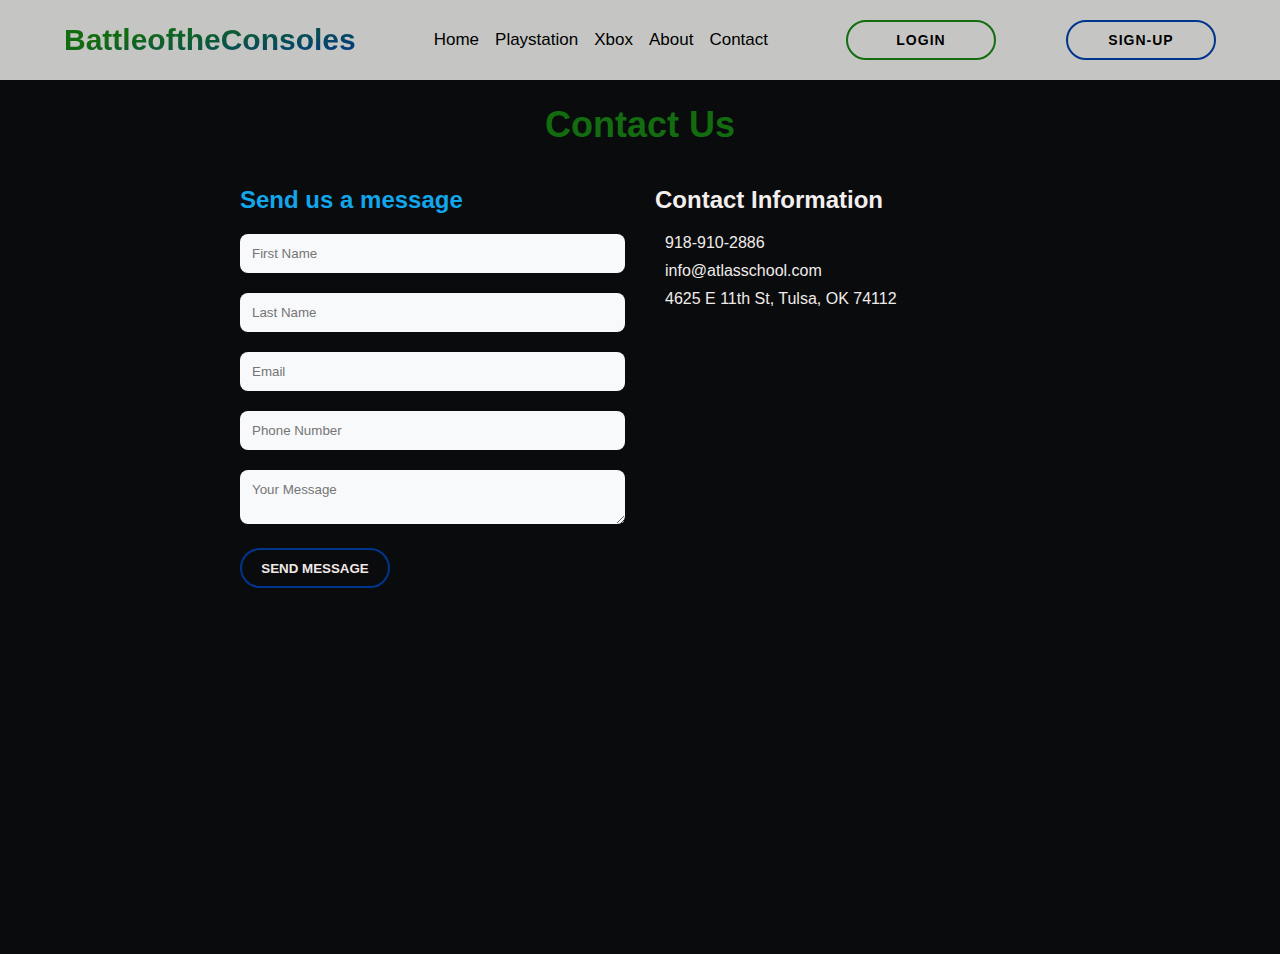
==== contact.html @ 3fb7b31c "Added styling to contact page" ====
<!DOCTYPE html>
<html lang="en">
<head>
    <meta charset="UTF-8">
    <meta name="viewport" content="width=device-width, initial-scale=1.0">
    <title>Xbox Page</title>
    <link rel="stylesheet" href="https://cdnjs.cloudflare.com/ajax/libs/font-awesome/6.7.1/css/all.min.css" integrity="sha512-5Hs3dF2AEPkpNAR7UiOHba+lRSJNeM2ECkwxUIxC1Q/FLycGTbNapWXB4tP889k5T5Ju8fs4b1P5z/iB4nMfSQ==" crossorigin="anonymous" referrerpolicy="no-referrer" />
    <link rel="stylesheet" href="assets/contact.css">
</head>
<body>
    <section>
        <div class="navbar">
            <div class="title">
                BattleoftheConsoles
            </div>
            <ul class="menu" id="menu">
                <li><a href="index.html">Home</a></li>
                <li><a href="playstation.html">Playstation</a></li>
                <li><a href="xbox.html">Xbox</a></li>
                <li><a href="about.html">About</a></li>
                <li><a href="contact.html">Contact</a></li>
            </ul>
            <button class="nav_btn btn1">
                <a href="#">Login</a>
            </button>
            <button class="nav_btn btn2">
                <a href="#">Sign-Up</a>
            </button>
        </div><br><br><br>
    </section>
    <section class="contact">
        <div class="container">
            <h2>Contact Us</h2>
            <div class="contact-wrapper">
                <div class="contact-form">
                    <h3>Send us a message</h3>
                    <form>
                        <div class="form-group">
                            <input type="text" name="name" placeholder="First Name">
                        </div>
                        <div class="form-group">
                            <input type="text" name="name" placeholder="Last Name">
                        </div>
                        <div class="form-group">
                            <input type="email" name="email" placeholder="Email">
                        </div>
                        <div class="form-group">
                            <input type="tel" name="phone" placeholder="Phone Number">
                        </div>
                        <div class="form-group">
                            <textarea name="message" id="Your Message" placeholder="Your Message"></textarea>
                        </div>
                        <button type="submit">SEND MESSAGE</button>
                    </form>
                </div>
                <div class="contact-info">
                    <h3>Contact Information</h3>
                    <p><i class="fa-solid fa-phone"></i> 918-910-2886</p>
                    <p><i class="fa-solid fa-envelope"></i> info@atlasschool.com</p>
                    <p><i class="fa-solid fa-address-book"></i> 4625 E 11th St, Tulsa, OK 74112</p>
                </div>
            </div>
        </div>
    </section>
</body>
</html>
---- assets/contact.css ----
*{
    margin: 0;
    padding: 0;
    box-sizing: border-box;
    font-family:'Trebuchet MS', 'Lucida Sans Unicode', 'Lucida Grande', 'Lucida Sans', Arial, sans-serif;
    list-style: none;
    text-decoration: none;
}

body{
    width: 100%;
    height: 100%;
} 

/* Navation bar */
.navbar{
    padding: 20px 5%;
    display: flex;
    justify-content: space-between;
    align-items: center;
    color: #000;
    position: fixed;
    top: 0;
    left: 0;
    z-index: 9999;
    width: 100%;
    background: #c5c6c3;
}

.btn1{
    height: 40px;
    width: 150px;
    background-color: transparent;
    display: flex;
    justify-content: center;
    align-items: center;
    font-weight: 700;
    gap: 10px;
    border-radius: 50px;
    position: relative;
    text-transform: uppercase;
    overflow: hidden;
    color: black;
    border: 2px solid #136C0F;
    cursor: pointer;
} 

.btn1 a{
    color: #000;
    font-size: 14px;
    font-weight: 600;
    letter-spacing: 1px;
    z-index: 1;
    transition: .2s;
}

.btn1 i{
    color: white;
    font-size: 1.2rem;
}
.btn1:hover{
    background-color: #136C0F;
}

.btn1:hover a{
    color: white;
}

.btn2{
    height: 40px;
    width: 150px;
    background-color: transparent;
    display: flex;
    justify-content: center;
    align-items: center;
    font-weight: 700;
    gap: 10px;
    border-radius: 50px;
    position: relative;
    text-transform: uppercase;
    overflow: hidden;
    color: black;
    border: 2px solid #00358D;
    cursor: pointer;
} 

.btn2 a{
    color: #000;
    font-size: 14px;
    font-weight: 600;
    letter-spacing: 1px;
    z-index: 1;
    transition: .5s;
}

.btn2 i{
    color: white;
    font-size: 1.2rem;
}
.btn2:hover{
    background-color: #00358D;
}

.btn2:hover a{
    color: white;
}

.title{
    font-size: 30px;
    font-weight: 700;
    background:linear-gradient(167deg,#136C0F 25%,#00358D);
    -webkit-background-clip: text;
    -webkit-text-fill-color: transparent;
}

.menu{
    display: flex;
    justify-content: space-around;
    cursor: pointer;
}

.menu li a{
    font-size: 17px;
    padding: 8px;
    color: #000;
}

.menu li a:hover{
    background:linear-gradient(167deg,#136C0F 25%,#00358D);
    -webkit-background-clip: text;
    -webkit-text-fill-color: transparent;
}

/* Contact Page */


.contact{
    min-height: 100vh;
    background-color: #0a0b0c;
    padding: 50px;
    text-align: center;
}
.container{
    max-width: 800px;
    margin: 0 auto;
}

.container h2{
    font-size: 36px;
    margin-bottom: 40px;
    color: #136C0F;
}

.contact-wrapper{
    display: grid;
    grid-template-columns: repeat(2, 1fr);
    grid-gap: 30px;
}

.contact-form{
    text-align: left;
}

.contact-form h3{
    font-size: 24px;
    margin-bottom: 20px;
    color: #12a6eb;
}

.form-group{
    margin-bottom: 20px;
}

input, textarea{
     width: 100%;
     padding: 12px;
     border-radius: 8px;
     border: none;
     background-color: #f8f9fa;
     color: #333;
}

input:focus,
textarea:focus{
    outline:none;
    box-shadow: 0 0 8px #b92020;
}

button{
    display: inline-block;
    height: 40px;
    width: 150px;
    background-color: transparent;
    display: flex;
    justify-content: center;
    align-items: center;
    font-weight: 700;
    gap: 10px;
    border-radius: 50px;
    position: relative;
    text-transform: uppercase;
    overflow: hidden;
    color: rgb(241, 233, 233);
    border: 2px solid #00358D;
    cursor: pointer;
}

button:hover{
    background-color: #136C0F;
}

.contact-info{
    text-align: left;
}

.contact-info h3{
    font-size: 24px;
    margin-bottom: 20px;
    color: #f4efef;
}

.contact-info p{
    margin-bottom: 10px;
    color: #f1ebeb;
}

.contact-info i{
    color: #12a6eb;
    margin-right: 10px;
}

@media screen and(max-width: 768px){
    .container{
        padding: 20px;
    }
    .contact-wrapper{
        grid-template-columns: 1fr;
    }
}
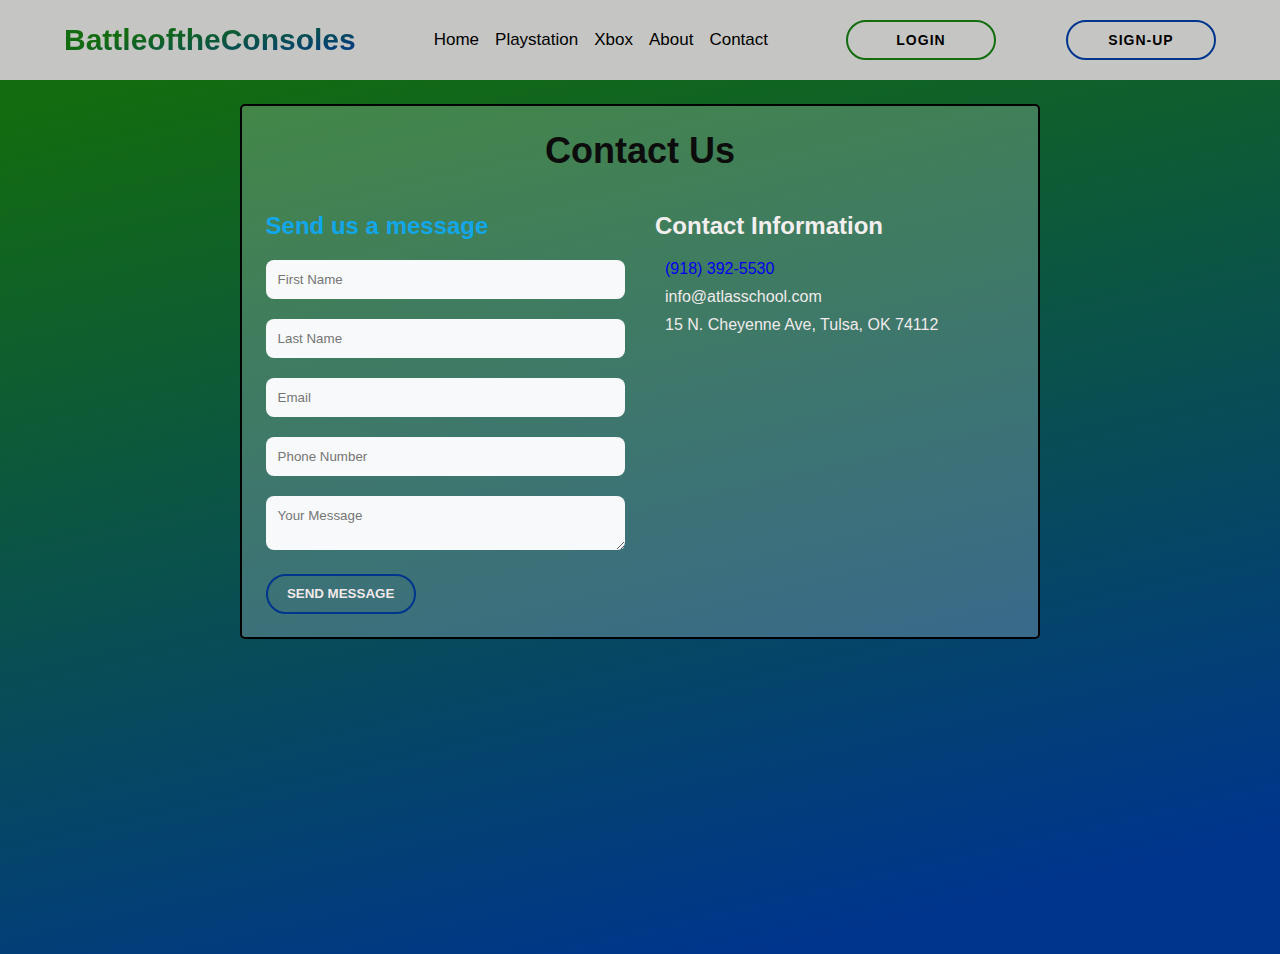
==== commit d00b13ee: "Completed the contact page" ====
--- a/contact.html
+++ b/contact.html
@@ -8,26 +8,24 @@
     <link rel="stylesheet" href="assets/contact.css">
 </head>
 <body>
-    <section>
-        <div class="navbar">
-            <div class="title">
-                BattleoftheConsoles
-            </div>
-            <ul class="menu" id="menu">
-                <li><a href="index.html">Home</a></li>
-                <li><a href="playstation.html">Playstation</a></li>
-                <li><a href="xbox.html">Xbox</a></li>
-                <li><a href="about.html">About</a></li>
-                <li><a href="contact.html">Contact</a></li>
-            </ul>
-            <button class="nav_btn btn1">
-                <a href="#">Login</a>
-            </button>
-            <button class="nav_btn btn2">
-                <a href="#">Sign-Up</a>
-            </button>
-        </div><br><br><br>
-    </section>
+    <header class="navbar">
+        <div class="title">
+            BattleoftheConsoles
+        </div>
+        <ul class="menu" id="menu">
+            <li><a href="index.html">Home</a></li>
+            <li><a href="playstation.html">Playstation</a></li>
+            <li><a href="xbox.html">Xbox</a></li>
+            <li><a href="about.html">About</a></li>
+            <li><a href="contact.html">Contact</a></li>
+        </ul>
+        <button class="nav_btn btn1">
+            <a href="#">Login</a>
+        </button>
+        <button class="nav_btn btn2">
+            <a href="#">Sign-Up</a>
+        </button>
+    </header><br><br><br>
     <section class="contact">
         <div class="container">
             <h2>Contact Us</h2>
@@ -55,9 +53,9 @@
                 </div>
                 <div class="contact-info">
                     <h3>Contact Information</h3>
-                    <p><i class="fa-solid fa-phone"></i> 918-910-2886</p>
+                    <p><i class="fa-solid fa-phone"></i><a href="tel:+9183925530">(918) 392-5530</a></p>
                     <p><i class="fa-solid fa-envelope"></i> info@atlasschool.com</p>
-                    <p><i class="fa-solid fa-address-book"></i> 4625 E 11th St, Tulsa, OK 74112</p>
+                    <p><i class="fa-solid fa-address-book"></i> 15 N. Cheyenne Ave, Tulsa, OK 74112</p>
                 </div>
             </div>
         </div>
--- a/assets/contact.css
+++ b/assets/contact.css
@@ -136,19 +136,25 @@
 
 .contact{
     min-height: 100vh;
-    background-color: #0a0b0c;
+    background:linear-gradient(167deg,#136C0F 5%,#00358D 90%);
     padding: 50px;
     text-align: center;
+
 }
 .container{
+    background-color: #e1e6e93d;
     max-width: 800px;
     margin: 0 auto;
+    border: 2px solid #000;
+    border-radius: 5px;
+    padding: 2%;
+    
 }
 
 .container h2{
     font-size: 36px;
     margin-bottom: 40px;
-    color: #136C0F;
+    color: #0c0c0c;
 }
 
 .contact-wrapper{
@@ -183,7 +189,7 @@
 input:focus,
 textarea:focus{
     outline:none;
-    box-shadow: 0 0 8px #b92020;
+    box-shadow: 0 0 8px #00358D;
 }
 
 button{
